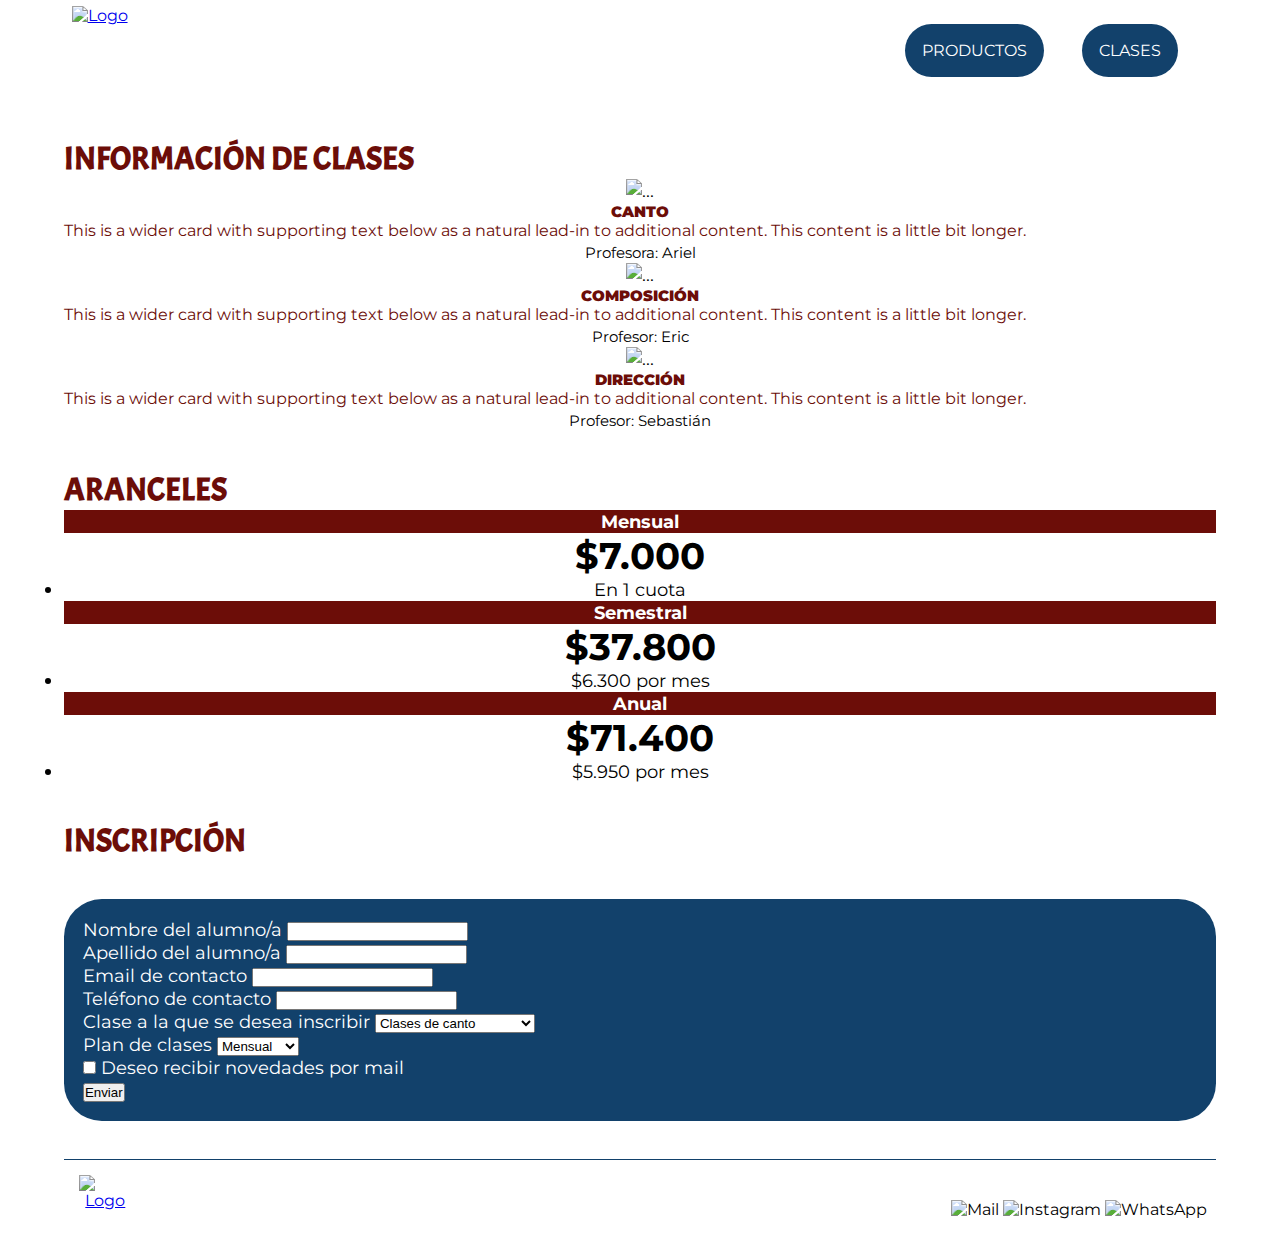
==== clases.html @ 0721c254 "Add files via upload" ====
<!DOCTYPE html>
<html>
	<head>
		<title> Clases | Bajo del Mar</title>
		<meta charset="utf-8">
		<meta name="viewport" content="width=device-width, initial-scale=1.0">
		<link href="https://cdn.jsdelivr.net/npm/bootstrap@5.1.3/dist/css/bootstrap.min.css" rel="stylesheet" integrity="sha384-1BmE4kWBq78iYhFldvKuhfTAU6auU8tT94WrHftjDbrCEXSU1oBoqyl2QvZ6jIW3" crossorigin="anonymous">
		<link rel="stylesheet" href="https://cdnjs.cloudflare.com/ajax/libs/font-awesome/4.7.0/css/font-awesome.min.css">
		<link href="https://cdn.jsdelivr.net/npm/bootstrap@5.2.2/dist/css/bootstrap.min.css" rel="stylesheet" integrity="sha384-Zenh87qX5JnK2Jl0vWa8Ck2rdkQ2Bzep5IDxbcnCeuOxjzrPF/et3URy9Bv1WTRi" crossorigin="anonymous">
		<link rel="stylesheet" type="text/css" href="estilos.css">
		<link rel="stylesheet" href="bs_clases.css">
	</head>
	

<body class="grid_container">

	<header class="header">
		<a href="index.html"><img src="imgs/logo.png" alt="Logo" class="logoh"></a>
		<a href="javascript:void(0);" class="icono" onclick="myFunction()"><i class="fa fa-bars"></i></a>
		<nav id="mibarra" class=" ">
			<a href="productos.html" class="pagina">PRODUCTOS</a>
			<a href="clases.html" class="pagina">CLASES</a>
		</nav>	
	</header>

	<main class="main_index">
			<h2 class="clases_sub">INFORMACIÓN DE CLASES</h2>
			<div class="row row-cols-1 row-cols-md-3 g-4 info_clases">
				<div class="col">
					<div class="card h-100 card_info">
						<img src="imgs/clases_ariel.png" class="card-img-top" alt="...">
						<div class="card-body fondo">
							<h5 class="card-title clases_titulo">CANTO</h5>
							<p class="card-text clases_info">This is a wider card with supporting text below as a natural lead-in to additional content. This content is a little bit longer.</p>
						</div>
						<div class="card-footer">
							<small class="text-muted prof">Profesora: Ariel</small>
						</div>
					</div>
				</div>
				<div class="col">
					<div class="card h-100 card_info">
						<img src="imgs/clases_eric.png" class="card-img-top" alt="...">
						<div class="card-body fondo">
							<h5 class="card-title clases_titulo">COMPOSICIÓN</h5>
							<p class="card-text clases_info">This is a wider card with supporting text below as a natural lead-in to additional content. This content is a little bit longer.</p>
						</div>
						<div class="card-footer">
							<small class="text-muted">Profesor: Eric</small>
						</div>
					</div>
				</div>
				<div class="col">
					<div class="card h-100 card_info">
						<img src="imgs/clases_sebastian.png" class="card-img-top" alt="...">
						<div class="card-body fondo">
							<h5 class="card-title clases_titulo">DIRECCIÓN</h5>
							<p class="card-text clases_info">This is a wider card with supporting text below as a natural lead-in to additional content. This content is a little bit longer.</p>
						</div>
						<div class="card-footer">
							<small class="text-muted">Profesor: Sebastián</small>
						</div>
					</div>
				</div>
			</div>
			<h2 class="clases_sub">ARANCELES</h2>
			<div class="row row-cols-1 row-cols-md-3 mb-3 text-center">
				<div class="col">
					<div class="card mb-4 rounded-3 shadow-sm clases_aranceles">
						<div class="card-header py-3">
							<h4 class="my-0 fw-normal">Mensual</h4>
						</div>
						<div class="card-body">
							<h1 class="card-title pricing-card-title">$7.000</h1>
							<ul class="list-unstyled mt-3 mb-4">
								<li>En 1 cuota</li>
							</ul>
						</div>
					</div>
				</div>
				<div class="col">
					<div class="card mb-4 rounded-3 shadow-sm clases_aranceles">
						<div class="card-header py-3">
							<h4 class="my-0 fw-normal">Semestral</h4>
						</div>
						<div class="card-body">
							<h1 class="card-title pricing-card-title">$37.800</h1>
							<ul class="list-unstyled mt-3 mb-4">
								<li>$6.300 por mes</li>
							</ul>
						</div>
					</div>
				</div>
				<div class="col">
					<div class="card mb-4 rounded-3 shadow-sm clases_aranceles">
						<div class="card-header py-3 ">
							<h4 class="my-0 fw-normal">Anual</h4>
						</div>
						<div class="card-body">
							<h1 class="card-title pricing-card-title">$71.400</h1>
							<ul class="list-unstyled mt-3 mb-4">
								<li>$5.950 por mes</li>
							</ul>
						</div>
					</div>
				</div>
			</div>			
			<h2 class="clases_sub">INSCRIPCIÓN</h2>
			<form class="row g-3 formulario">
				<div class="col-6">
					<label for="inputName" class="form-label">Nombre del alumno/a</label>
					<input type="text" class="form-control" id="inputName">
				</div>
				<div class="col-6">
					<label for="inputSurname" class="form-label">Apellido del alumno/a</label>
					<input type="text" class="form-control" id="inputSurname">
				</div>				
				<div class="col-md-6">
					<label for="inputEmail" class="form-label">Email de contacto</label>
					<input type="email" class="form-control" id="inputEmail">
				</div>
				<div class="col-md-6">
					<label for="inputNumber" class="form-label">Teléfono de contacto</label>
					<input type="number" class="form-control" id="inputNumber">
				</div>
				<div class="col-md-4">
					<label for="inputState" class="form-label">Clase a la que se desea inscribir</label>
					<select id="inputState" class="form-select">
						<option selected>Clases de canto</option>
						<option>Clases de composición</option>
						<option>Clases de dirección</option>
					</select>
				</div>
				<div class="col-md-4">
					<label for="inputState" class="form-label">Plan de clases</label>
					<select id="inputState" class="form-select">
						<option selected>Mensual</option>
						<option>Semestral</option>
						<option>Anual</option>
					</select>
				</div>

				<div class="col-12">
					<div class="form-check">
						<input class="form-check-input" type="checkbox" id="gridCheck">
						<label class="form-check-label" for="gridCheck">Deseo recibir novedades por mail</label>
					</div>
				</div>
				<div class="col-12">
					<button type="submit" class="btn btn-light">Enviar</button>
				</div>
			</form>

	</main> 
<footer class="footer">
	<a href="index.html" class="logof"><img src="imgs/logo.png" alt="Logo" class="logof"></a>
	<div class="links">
		<img src="imgs/mail.png" alt="Mail" class="redes1">
		<img src="imgs/instagram.png" alt="Instagram" class="redes2">
		<img src="imgs/whatsapp.png" alt="WhatsApp" class="redes3">	
	</div>
</footer>
<script>
	function myFunction() {
		var x = document.getElementById("mibarra");
		if (x.className === " ") {
		x.className += "responsive";
		} else {
		x.className = " ";
		}
	}
</script>
<script src="https://cdn.jsdelivr.net/npm/bootstrap@5.1.3/dist/js/bootstrap.bundle.min.js" integrity="sha384-ka7Sk0Gln4gmtz2MlQnikT1wXgYsOg+OMhuP+IlRH9sENBO0LRn5q+8nbTov4+1p" crossorigin="anonymous"></script>

</body>
</html>
---- estilos.css ----
@import url('https://fonts.googleapis.com/css2?family=Acme&display=swap');
@import url('https://fonts.googleapis.com/css2?family=Montserrat:wght@100;400;500&display=swap');
*{
	box-sizing: border-box;
	margin: 0;
	padding: 0;
}
html{
	height: 100%;
}
body{
	text-align: center;
	min-height: 100%;
	background-image: url(imgs/body.png);
	background-size: cover;
	font-family: 'Montserrat';
}
.grid_container{
	display: grid;
	grid-template: 
	"header" auto
	"main"	auto
	"footer" 100px;
}
body{
	text-align: center;
	min-height: 100%;
	background-image: url(imgs/body.png);
	background-size: cover;

}
.header{
	grid-area: header;
	display: flex;
	flex-direction: column;
}
.logoh{
	margin-top: 0.15cm;
	width: 78.9px;
	height: 91px;
	margin-left: 0.2cm;
	margin-bottom: 0.2cm;
}

nav{
	display: none;
}
.icono{
	display: block;
	position: absolute;
	top: 20px;
	left: 90%;
	margin-top: 0.5cm;
	margin-bottom: 0.5cm;
	margin-right: 0.5cm;
	text-align: right;
}
.fa-bars:before{
	font-size: 2rem;
	color: #12416B;
}
.responsive{
	display:block;
	text-align: right;
	padding-right: 0.5cm;
	padding-bottom: 0.25cm;
	background-color: #cfd9e1;
}

.pagina{
	text-decoration: none;
	border: 1cm;
	color: #12416B;
	display: flex;
	flex-direction: column;
	padding-top: 0.25cm;
	padding-left: 0.25cm;
}
.footer{
	grid-area: footer;
	display:flex ;
	align-items: center;
    justify-content: space-between;
	border-top:#12416B solid 0.05cm ;
	background-color: #ffffff;
}
.logof{
	grid-area: logo;
	width: 60px;
	height: 69px;
	margin-left: 0.2cm;
}
.links{
	grid-area: links;
	margin-right: 0.25cm;
}
.redes1{
	width: 58.44px;
	height: 50px;
}
.redes2{
	width: 51.75px;
	height: 51.5px;
}
.redes3{
	width: 52px;
	height: 51.5px;
}
.lfooter{
	width: 78.9px;
	height: 91px;
}
.red1{
	width: 57,75px;
}
/*INDEX*/
.main_index{
	grid-area: main;
	font-size: 1.15em;
}
.nosotros{
	grid-area: nosotros;
	display: flex;
	flex-direction: column;
    flex-wrap: wrap;
	background-color: #EFEFEF;
	margin-top: 0.5cm;
	margin-bottom: 0.5cm;
}
.nosotros img{
	width: 100%;
	grid-area: foto;
}
.subtitulo1{
	font-family: 'Acme';
	color: #6C0D08;
	text-align: center;
	margin-bottom: 0.2cm;
}
.texto1{
	display: flex;
	flex-direction: column;
	justify-content: center;
	padding: 1cm;
	color: #6C0D08;
	text-align: justify;
	grid-area: texto;
}
.banner{
	width: 100%;
	margin-top: 0.7cm;
	margin-bottom: 0.7cm;
}
.equipo{
	grid-area: equipo;
	margin-bottom: 1cm;
}
.equipotitulo{
	font-family: 'Acme';
	color: #6C0D08;
	display: flex;
	justify-content: flex-start;
	align-items: center;
	margin-left: 0.5cm;
}
.fotoequipo{
	height: 175px;
}
.ariel{
	grid-area: ariel;
}
.eric{
	grid-area: eric;
}
.sebastian{
	grid-area: sebastian;
}
.flounder{
	grid-area: flounder;
}
/*FIN IDEX*/
/*PRODUCTOS*/
/*FIN PRODUCTOS*/
/*CLASES*/

/*FIN CLASES*/
@media (min-width: 768px) and (max-width: 991px) {

	.grid_container{
		grid-template: 
		"header 	header" 	100px 
		"main	 	main" 		auto
		"footer 	footer" 	100px /
		200px 		auto;
	}
	.main{
		font-size: 1.5em;
	}
	.header{
		display: flex;
		flex-direction: row;
		justify-content: space-between;
	}


	.equipo{
		grid-area: equipo;
		display: grid;
		grid-template: 
		"titulo		titulo" 85px
		"ariel		eric" 175px
		"texto1		texto2" 70px
		"sebastian	flounder" 175px
		"texto3		texto4" 70px /
		1fr			1fr;
		margin-bottom: 1cm;
	}
	nav{
		display: flex;
		flex-direction: row;
		flex-wrap: nowrap;
		align-items: center;
		justify-content: space-evenly;
		margin-left: 3cm;
	}
	.pagina{
		text-decoration: none;
		color: #ffffff;
		border: 1cm;
		background-color: #12416B;
		padding: 0.45cm;
		border-radius: 1cm;
		margin-right: 1cm;

	}
	.pagina:hover{
		color: #ffffff;
		background-color: #5a738a;
	}

	.icono{
		display: none;
	}
	.fa-bars:before{
		display: none;
	}
	.responsive{
		display:none;
	}
	
	
	
}


@media (min-width: 992px) and (max-width:1199px) {
	.grid_container{
		grid-template: 
		"header 	header 	header		header" 	100px
		"main	 	main 	main		main" 		auto
		"footer 	footer 	footer		footer" 	80px /
		1fr 		1fr 	1fr			1fr;
	}
	.main{
		font-size: 1.525em;
	}
	.header{
		display: flex;
		flex-direction: row;
		justify-content: space-between;
	}
	.nosotros{
		grid-area: nosotros;
		background-color: #EFEFEF;
		margin-top: 0.5cm;
		display: grid;
		grid-template:
		"foto	texto" auto /
		1fr		1fr;
	}

	.equipo{
		grid-area: equipo;
		display: grid;
		grid-template: 
		"titulo		titulo		titulo		titulo" 85px
		"ariel		eric		sebastian	flounder" 175px
		"texto		texto		texto		texto" 70px /
		1fr			1fr			1fr			1fr	;
		margin-bottom: 1cm;
	}
	.equipotitulo{
		grid-area: titulo;
	}
	nav{
		display: flex;
		flex-direction: row;
		flex-wrap: nowrap;
		align-items: center;
		justify-content: space-evenly;
	}
	.pagina{
		text-decoration: none;
		color: #ffffff;
		border: 1cm;
		background-color: #12416B;
		padding: 0.45cm;
		border-radius: 1cm;
		margin-right: 1cm;
	}
	.pagina:hover{
		color: #ffffff;
		background-color: #5a738a;
	}
	.icono{
		display: none;
	}
	.fa-bars:before{
		display: none;
	}
	.responsive{
		display:none;
	}
	.footer{
		padding-left: 0.25cm;
	}
	
	
}
@media (min-width:1200px) {
	.grid_container{
		width: 90%;
		margin: auto;
		grid-template: 
		"header 	header 	header		header" 	100px
		"main	 	main 	main		main" 		auto
		"footer 	footer 	footer		footer" 	100px /
		1fr 		1fr 	1fr			1fr;
	}
	body{
		text-align: center;
		min-height: 100%;
		background-image: url(imgs/body.png);
		background-size: cover;
	
	}
	.header{
		display: flex;
		flex-direction: row;
		justify-content: space-between;
	}
	nav{
		grid-area: navbar;
		display: flex;
		flex-direction: row;
		flex-wrap: nowrap;
		align-items: center;
		justify-content: space-evenly;
	}
	.pagina{
		text-decoration: none;
		color: #ffffff;
		border: 1cm;
		background-color: #12416B;
		padding: 0.45cm;
		border-radius: 1cm;
		margin-right: 1cm;

	}
	.pagina:hover{
		color: #ffffff;
		background-color: #5a738a;
	}
	.icono{
		display: none;
	}
	.fa-bars:before{
		display: none;
	}
	.responsive{
		display:none;
	}
	
	.main{
		font-size: 1.55em;
	}
	.nosotros{
		grid-area: nosotros;
		background-color: #EFEFEF;
		margin-top: 0.5cm;
		display: grid;
		grid-template:
		"foto	texto" auto /
		1fr		1fr;
	}
	
	.equipo{
		grid-area: equipo;
		display: grid;
		grid-template: 
		"titulo		titulo		titulo		titulo" 85px
		"ariel		eric		sebastian	flounder" 175px
		"texto		texto		texto		texto" 70px /
		1fr			1fr			1fr			1fr	;
		margin-bottom: 1cm;
	}
	.equipotitulo{
		grid-area: titulo;
	}
	.footer{
		background-color: transparent;
	}

}
---- bs_clases.css ----
.clases_sub{
    font-family: 'Acme';
    font-size: 1.75em;
    color: #6C0D08;
    display: flex;
    margin-top: 1cm;
}
.card_info{
    border-color: #6C0D08;
}
.clases_titulo{
    color: #6C0D08;
    font-weight: 900;
}
.clases_info{
    text-align: justify;
    font-size: 1rem;
    color: #6C0D08;
}
.clases_aranceles{
    border-color: #414141;
}
.card-header{
    color: white;
    background-color: #6C0D08;
}
.aclaracion{
    font-size: 1.5rem;
}
.formulario{
    background-color: #12416B;
    margin-top: 1cm;
    border-radius: 1cm;
    padding: 0.5cm;
    color: white;
    text-align: left;
    margin-bottom: 1cm;
}
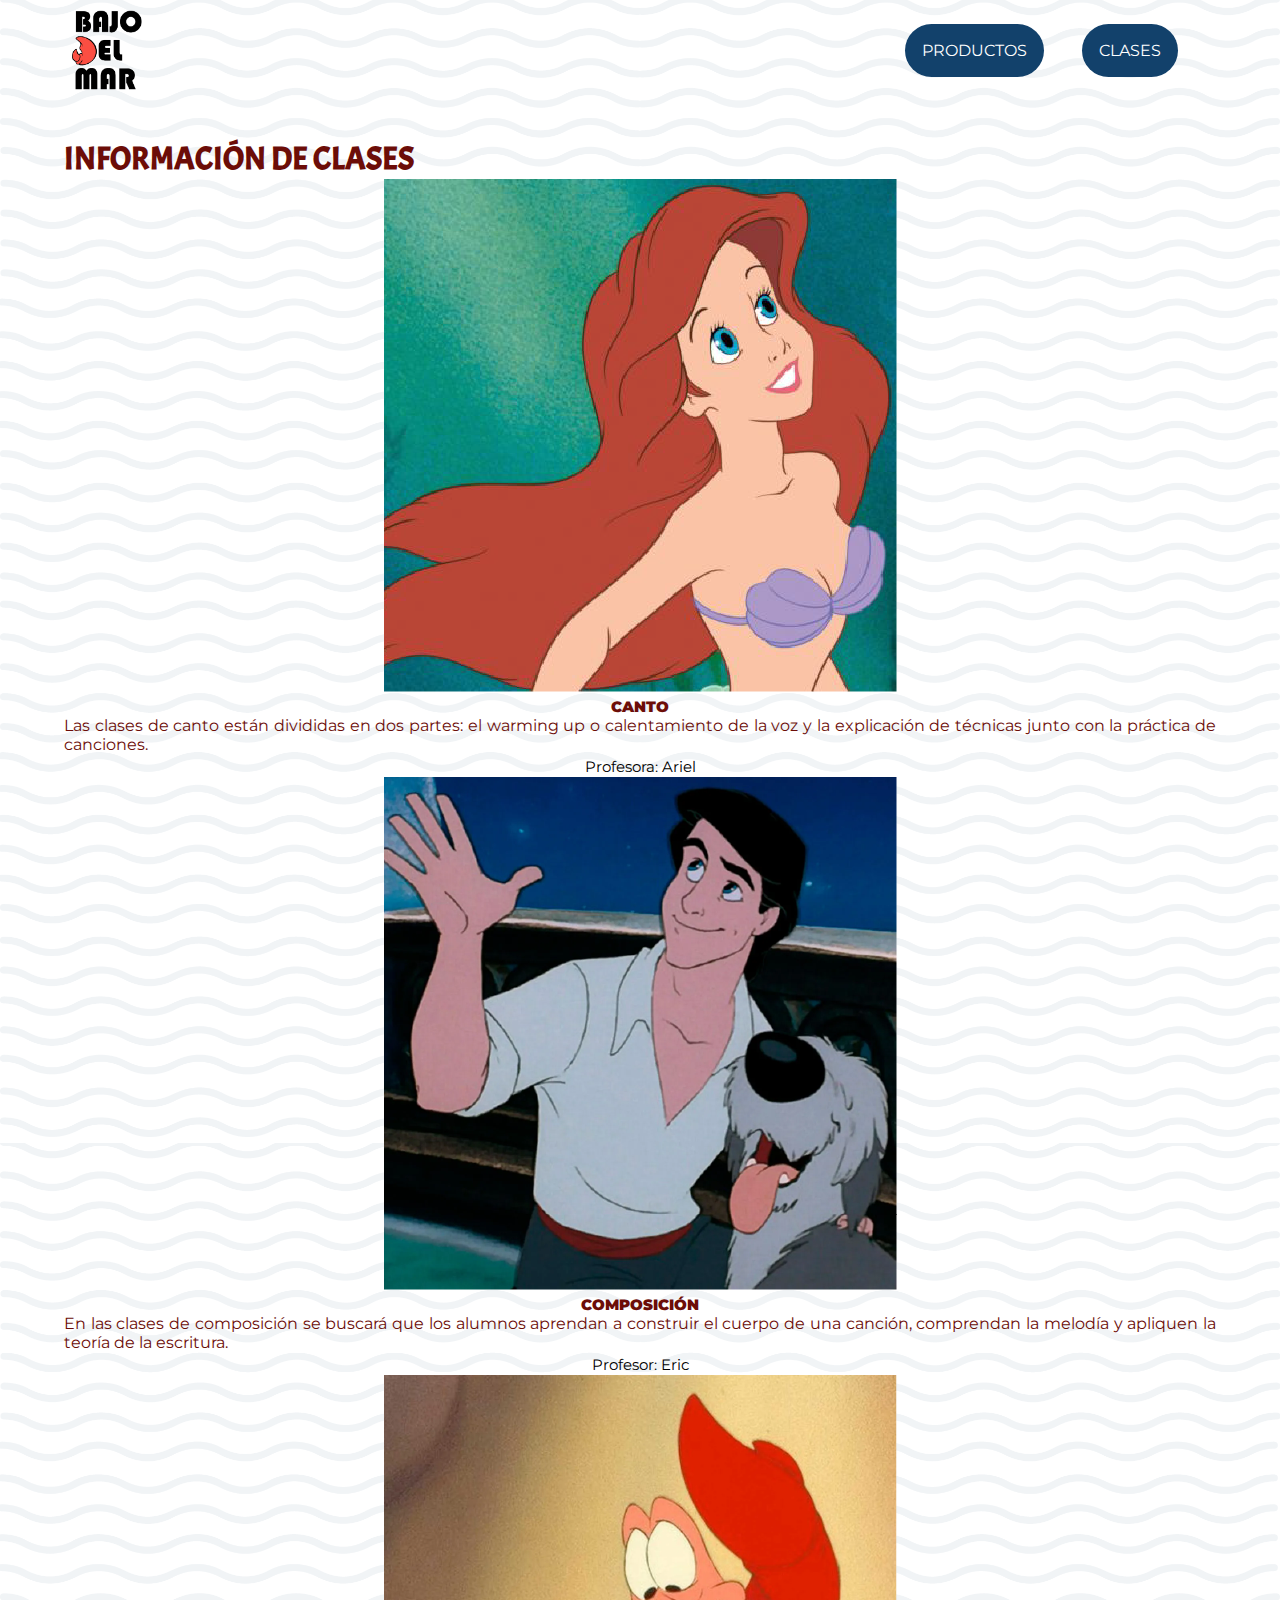
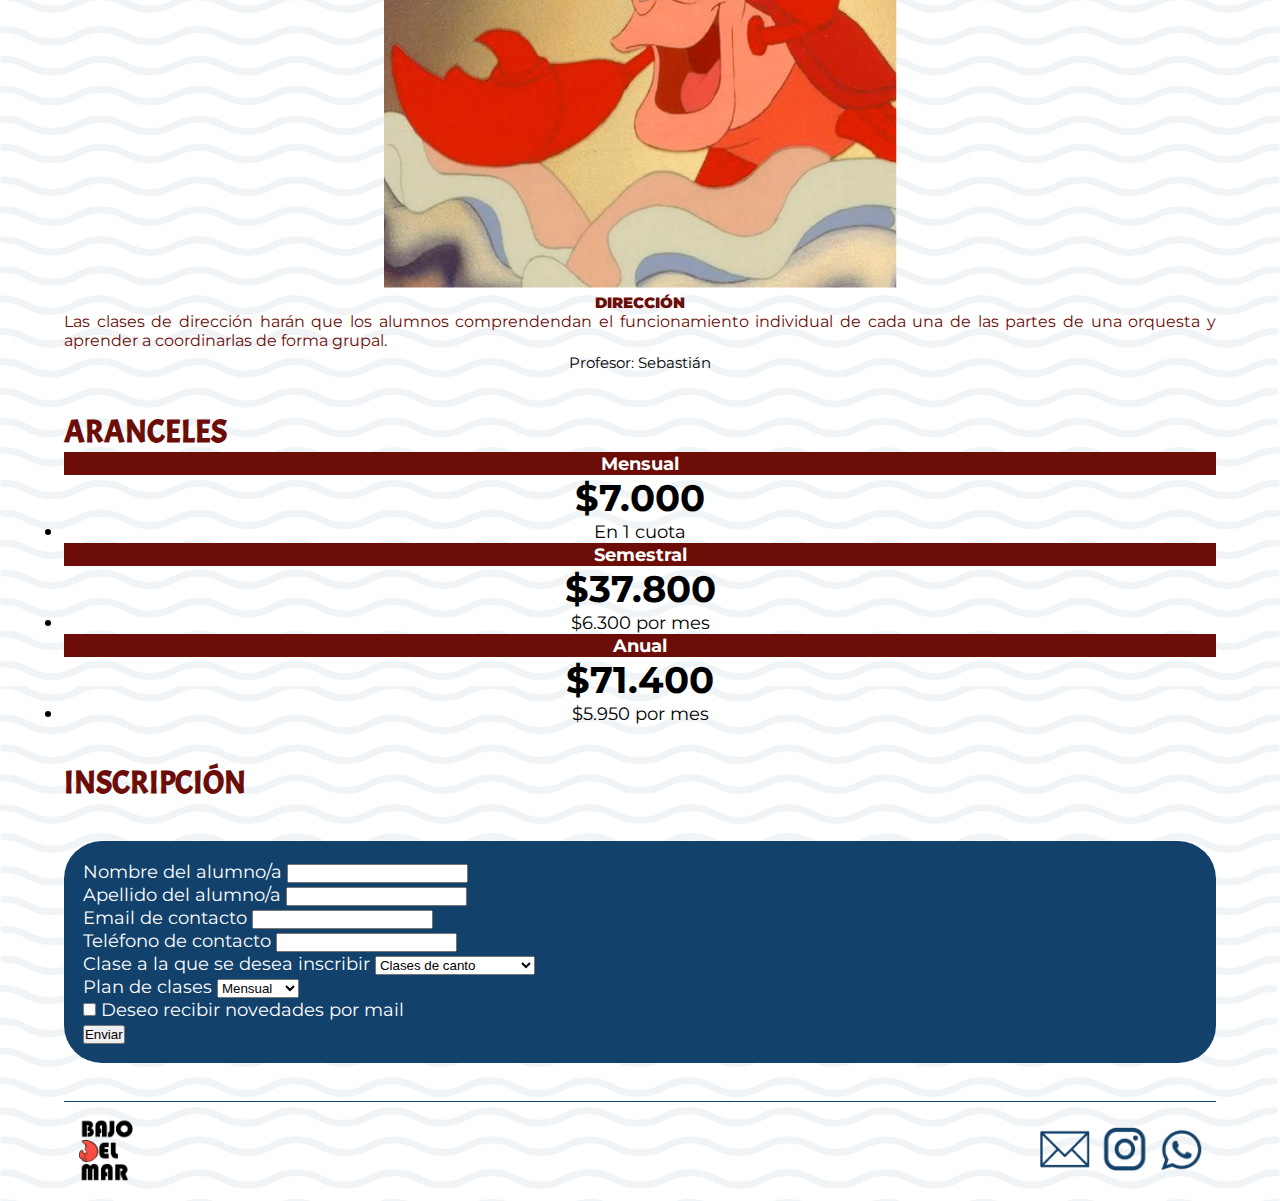
==== commit 1848d93a: "Add files via upload" ====
--- a/clases.html
+++ b/clases.html
@@ -31,7 +31,7 @@
 						<img src="imgs/clases_ariel.png" class="card-img-top" alt="...">
 						<div class="card-body fondo">
 							<h5 class="card-title clases_titulo">CANTO</h5>
-							<p class="card-text clases_info">This is a wider card with supporting text below as a natural lead-in to additional content. This content is a little bit longer.</p>
+							<p class="card-text clases_info">Las clases de canto están divididas en dos partes: el warming up o calentamiento de la voz y la explicación de técnicas junto con la práctica de canciones.</p>
 						</div>
 						<div class="card-footer">
 							<small class="text-muted prof">Profesora: Ariel</small>
@@ -43,7 +43,7 @@
 						<img src="imgs/clases_eric.png" class="card-img-top" alt="...">
 						<div class="card-body fondo">
 							<h5 class="card-title clases_titulo">COMPOSICIÓN</h5>
-							<p class="card-text clases_info">This is a wider card with supporting text below as a natural lead-in to additional content. This content is a little bit longer.</p>
+							<p class="card-text clases_info">En las clases de composición se buscará que los alumnos aprendan a construir el cuerpo de una canción, comprendan la melodía y apliquen la teoría de la escritura.</p>
 						</div>
 						<div class="card-footer">
 							<small class="text-muted">Profesor: Eric</small>
@@ -55,7 +55,7 @@
 						<img src="imgs/clases_sebastian.png" class="card-img-top" alt="...">
 						<div class="card-body fondo">
 							<h5 class="card-title clases_titulo">DIRECCIÓN</h5>
-							<p class="card-text clases_info">This is a wider card with supporting text below as a natural lead-in to additional content. This content is a little bit longer.</p>
+							<p class="card-text clases_info">Las clases de dirección harán que los alumnos comprendendan el funcionamiento individual de cada una de las partes de una orquesta y aprender a coordinarlas de forma grupal.</p>
 						</div>
 						<div class="card-footer">
 							<small class="text-muted">Profesor: Sebastián</small>
--- a/estilos.css
+++ b/estilos.css
@@ -165,6 +165,11 @@
 }
 .fotoequipo{
 	height: 175px;
+	border-radius: 50%;
+	margin-bottom: 0.5cm;
+}
+.fotoequipo:hover{
+	box-shadow: rgba(0, 0, 0, 0.35) 0px 5px 15px;
 }
 .ariel{
 	grid-area: ariel;
